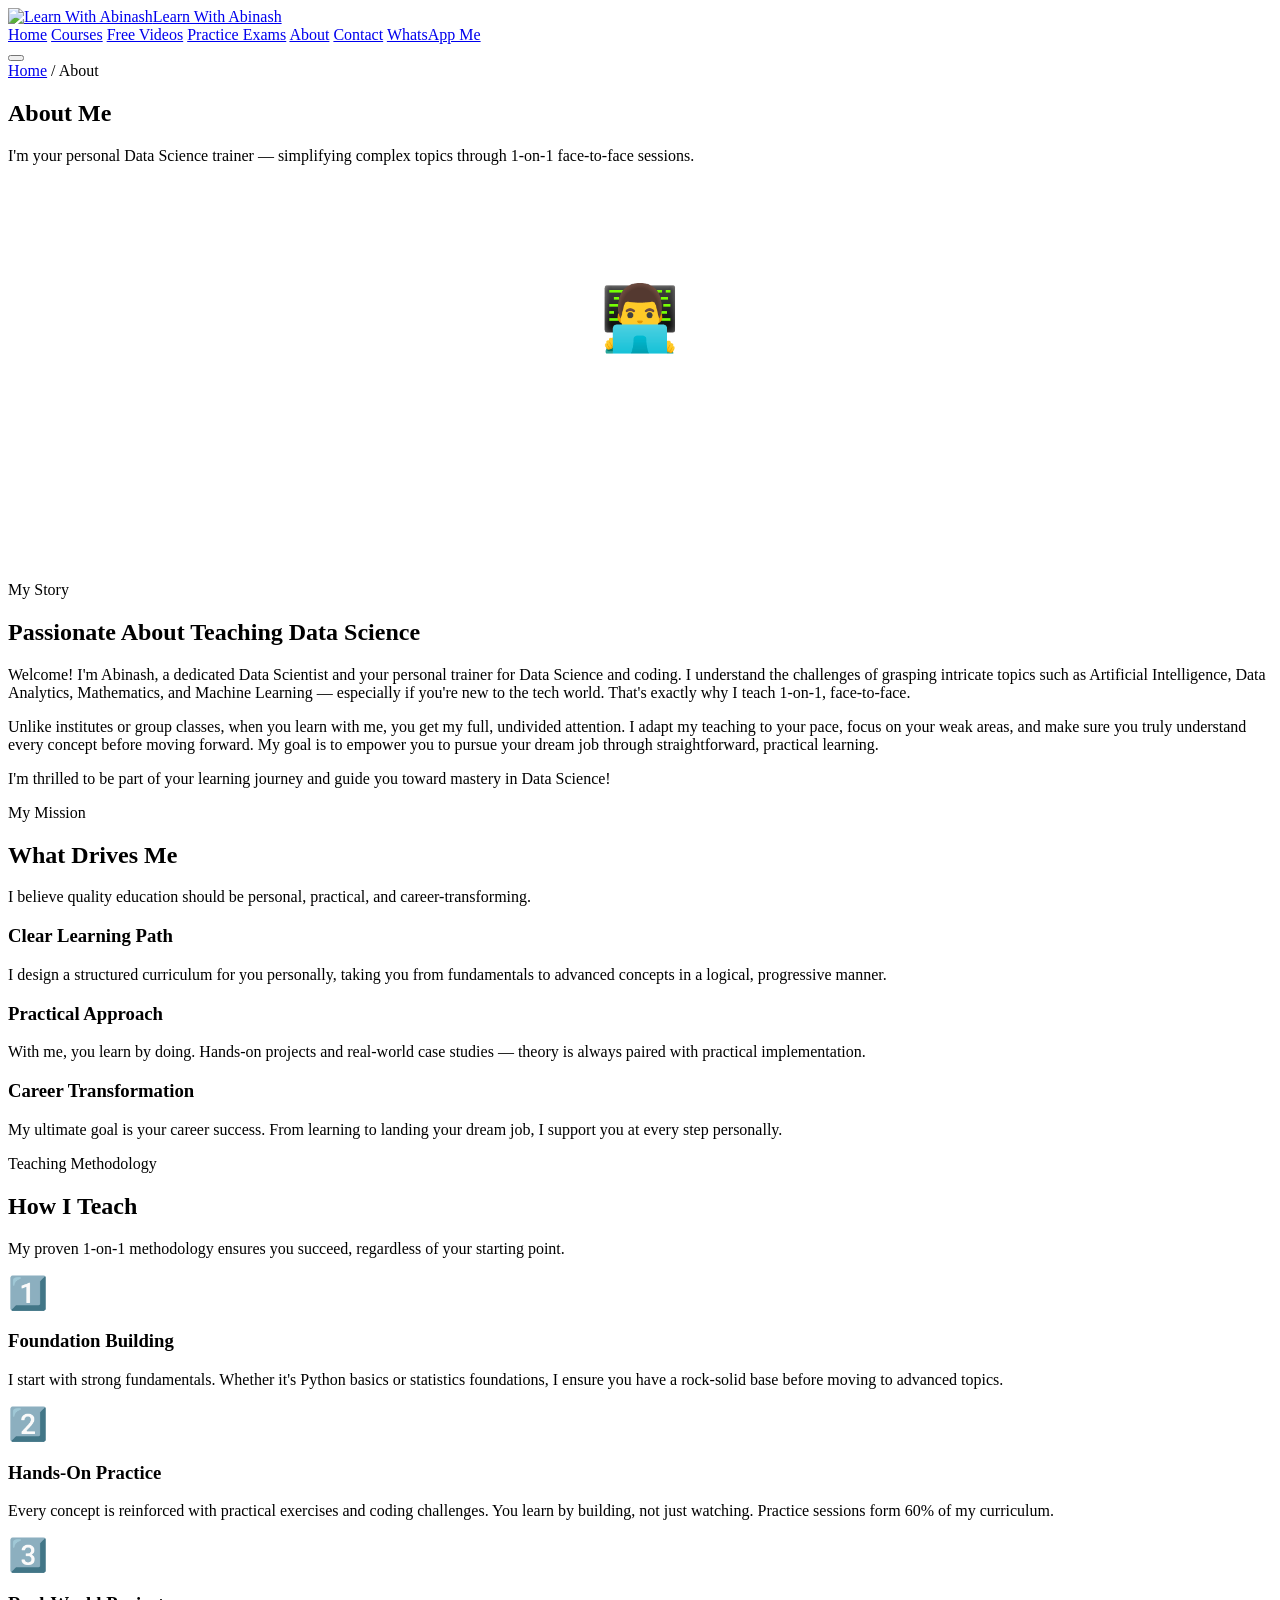
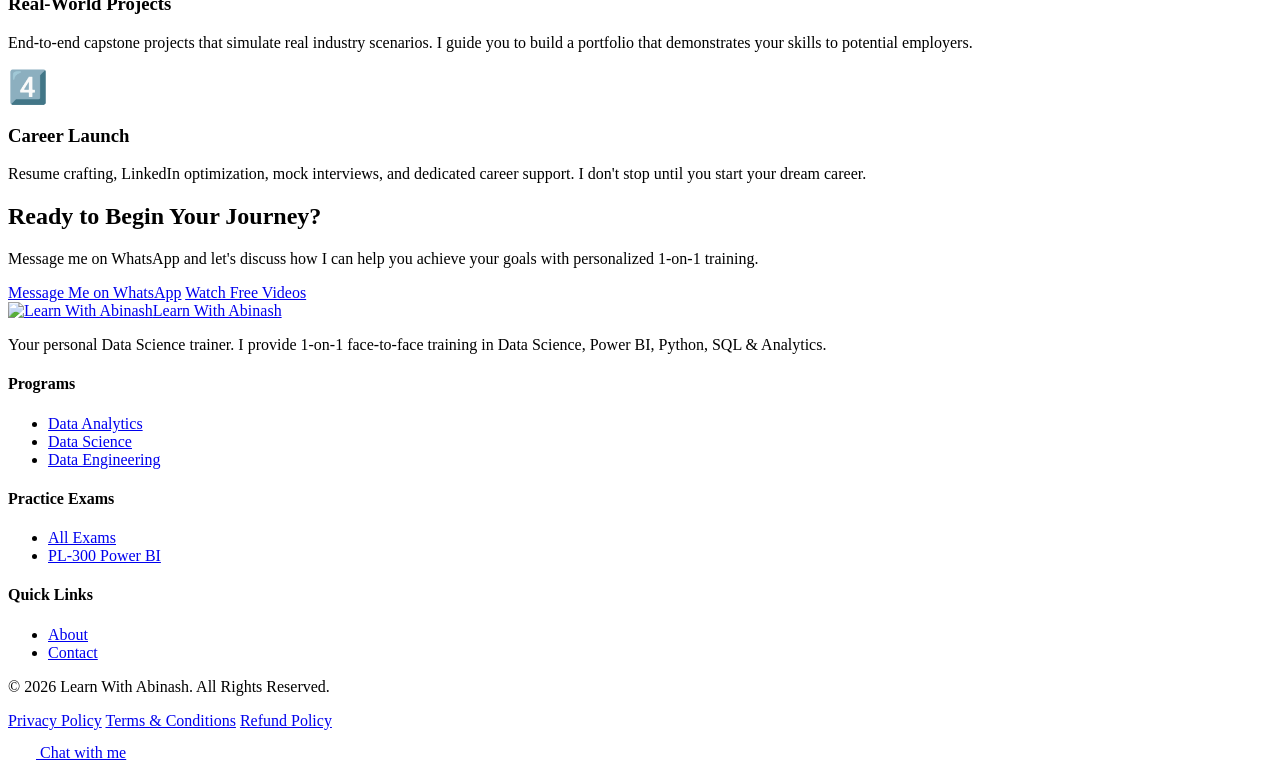
==== about.html @ 67b23344 "Replace learnwithabinash.com with learnwithabinash.github.io/learnwithabinash URLs" ====
<!DOCTYPE html>
<html lang="en">
<head>
  <meta charset="UTF-8">

  <!-- Google Analytics -->
  <script async src="https://www.googletagmanager.com/gtag/js?id=G-XXXXXXXXXX"></script>
  <script>window.dataLayer=window.dataLayer||[];function gtag(){dataLayer.push(arguments);}gtag('js',new Date());gtag('config','G-XXXXXXXXXX');</script>
  <meta name="viewport" content="width=device-width, initial-scale=1.0">
  <title>About Abinash - Data Scientist & Mentor | Learn With Abinash</title>
  <meta name="description" content="Meet Abinash, your personal Data Science trainer. I provide 1-on-1 face-to-face training in Data Science, Power BI, Python, SQL & Analytics. Learn about my teaching approach and how I can help you.">
  <meta name="keywords" content="about abinash, personal data science trainer, 1-on-1 data science tutor, data science teacher hyderabad, personal power bi trainer, face-to-face training">
  <link rel="canonical" href="https://learnwithabinash.github.io/learnwithabinash/about.html">
  <meta property="og:title" content="About Abinash | Learn With Abinash">
  <meta property="og:description" content="Meet Abinash — your personal 1-on-1 Data Science trainer. I simplify Data Science and make it accessible to you personally.">
  <meta property="og:url" content="https://learnwithabinash.github.io/learnwithabinash/about.html">

  <script type="application/ld+json">
  {
    "@context": "https://schema.org",
    "@type": "Person",
    "name": "Abinash",
    "jobTitle": "Personal Data Science Trainer",
    "url": "https://learnwithabinash.github.io/learnwithabinash",
    "sameAs": [
      "https://www.linkedin.com/in/learn-with-abinash",
      "https://www.youtube.com/@LearnWithAbinash-DataScinece"
    ],
    "knowsAbout": ["Data Science", "Power BI", "Python", "SQL", "Machine Learning", "Tableau", "Data Analytics"]
  }
  </script>

  <link rel="preconnect" href="https://fonts.googleapis.com">
  <link rel="preconnect" href="https://fonts.gstatic.com" crossorigin>
  <link href="https://fonts.googleapis.com/css2?family=Inter:wght@400;500;600;700;800&family=Plus+Jakarta+Sans:wght@600;700;800&display=swap" rel="stylesheet">
  <script src="https://unpkg.com/lucide@latest/dist/umd/lucide.js"></script>
  <link rel="stylesheet" href="css/style.css">
  <link rel="icon" type="image/png" href="images/favicon.png">
</head>
<body>
  <!-- HEADER -->
  <header class="header" id="header">
    <div class="container">
      <a href="index.html" class="logo"><img src="images/logo.png" alt="Learn With Abinash" class="logo-img"><span>Learn With Abinash</span></a>
      <nav class="nav" id="nav">
        <a href="index.html" class="nav-link">Home</a>
        <a href="courses.html" class="nav-link">Courses</a>
        <a href="free-videos.html" class="nav-link">Free Videos</a>
        <a href="practice-exams.html" class="nav-link">Practice Exams</a>
        <a href="about.html" class="nav-link active">About</a>
        <a href="contact.html" class="nav-link">Contact</a>
        <a href="https://wa.me/message/WSNG6YRSQTCEF1" class="btn btn-primary nav-cta" target="_blank" rel="noopener"><i data-lucide="message-circle" style="width:16px;height:16px"></i> WhatsApp Me</a>
      </nav>
      <button class="mobile-toggle" id="mobileToggle" aria-label="Toggle Navigation"><span></span><span></span><span></span></button>
    </div>
    <div class="mobile-overlay" id="mobileOverlay"></div>
  </header>

  <!-- PAGE HEADER -->
  <section class="page-header">
    <div class="container">
      <div class="breadcrumb">
        <a href="index.html">Home</a> <span>/</span> <span>About</span>
      </div>
      <h1 class="page-header-title">About Me</h1>
      <p class="page-header-subtitle">I'm your personal Data Science trainer — simplifying complex topics through 1-on-1 face-to-face sessions.</p>
    </div>
  </section>

  <!-- ABOUT SECTION -->
  <section class="section">
    <div class="container">
      <div class="about-grid">
        <div class="about-image-wrapper slide-in-left">
          <div class="about-image" style="background: var(--gradient-primary); padding: var(--space-10); text-align: center; min-height: 400px; display: flex; flex-direction: column; align-items: center; justify-content: center;">
            <div style="width: 150px; height: 150px; border-radius: 50%; background: rgba(255,255,255,0.2); display: flex; align-items: center; justify-content: center; font-size: 4rem; margin-bottom: var(--space-6); border: 3px solid rgba(255,255,255,0.3);">
              👨‍💻
            </div>
            <h3 style="color: white; font-size: var(--text-2xl); margin-bottom: var(--space-2);">Abinash</h3>
            <p style="color: rgba(255,255,255,0.8); font-size: var(--text-lg);">Personal Data Science Trainer</p>
            <div style="display: flex; gap: var(--space-3); margin-top: var(--space-6);">
              <a href="https://www.linkedin.com/in/learn-with-abinash" target="_blank" rel="noopener" style="width:40px;height:40px;border-radius:50%;background:rgba(255,255,255,0.2);display:flex;align-items:center;justify-content:center;color:white;transition:all 0.3s;"><svg xmlns="http://www.w3.org/2000/svg" width="18" height="18" viewBox="0 0 24 24" fill="none" stroke="currentColor" stroke-width="2" stroke-linecap="round" stroke-linejoin="round"><path d="M16 8a6 6 0 0 1 6 6v7h-4v-7a2 2 0 0 0-2-2 2 2 0 0 0-2 2v7h-4v-7a6 6 0 0 1 6-6z"/><rect width="4" height="12" x="2" y="9"/><circle cx="4" cy="4" r="2"/></svg></a>
              <a href="https://www.youtube.com/@LearnWithAbinash-DataScinece" target="_blank" rel="noopener" style="width:40px;height:40px;border-radius:50%;background:rgba(255,255,255,0.2);display:flex;align-items:center;justify-content:center;color:white;transition:all 0.3s;"><svg xmlns="http://www.w3.org/2000/svg" width="18" height="18" viewBox="0 0 24 24" fill="none" stroke="currentColor" stroke-width="2" stroke-linecap="round" stroke-linejoin="round"><path d="M2.5 17a24.12 24.12 0 0 1 0-10 2 2 0 0 1 1.4-1.4 49.56 49.56 0 0 1 16.2 0A2 2 0 0 1 21.5 7a24.12 24.12 0 0 1 0 10 2 2 0 0 1-1.4 1.4 49.55 49.55 0 0 1-16.2 0A2 2 0 0 1 2.5 17"/><path d="m10 15 5-3-5-3z"/></svg></a>
            </div>
          </div>
        </div>

        <div class="about-content slide-in-right">
          <span class="section-badge"><i data-lucide="heart" style="width:16px;height:16px"></i> My Story</span>
          <h2 class="about-title">Passionate About Teaching Data Science</h2>
          <p class="about-text">
            Welcome! I'm Abinash, a dedicated Data Scientist and your personal trainer for Data Science and coding. I understand the challenges of grasping intricate topics such as Artificial Intelligence, Data Analytics, Mathematics, and Machine Learning — especially if you're new to the tech world. That's exactly why I teach 1-on-1, face-to-face.
          </p>
          <p class="about-text">
            Unlike institutes or group classes, when you learn with me, you get my full, undivided attention. I adapt my teaching to your pace, focus on your weak areas, and make sure you truly understand every concept before moving forward. My goal is to empower you to pursue your dream job through straightforward, practical learning.
          </p>
          <p class="about-text">
            I'm thrilled to be part of your learning journey and guide you toward mastery in Data Science!
          </p>
        </div>
      </div>
    </div>
  </section>

  <!-- MISSION & VALUES -->
  <section class="section" style="background: var(--gray-50);">
    <div class="container">
      <div class="section-header fade-in">
        <span class="section-badge"><i data-lucide="target" style="width:16px;height:16px"></i> My Mission</span>
        <h2 class="section-title">What Drives Me</h2>
        <p class="section-subtitle">I believe quality education should be personal, practical, and career-transforming.</p>
      </div>

      <div class="features-grid">
        <div class="feature-card fade-in">
          <div class="feature-icon"><i data-lucide="compass" style="width:28px;height:28px;color:var(--primary)"></i></div>
          <h3 class="feature-title">Clear Learning Path</h3>
          <p class="feature-text">I design a structured curriculum for you personally, taking you from fundamentals to advanced concepts in a logical, progressive manner.</p>
        </div>
        <div class="feature-card fade-in">
          <div class="feature-icon"><i data-lucide="code" style="width:28px;height:28px;color:var(--primary)"></i></div>
          <h3 class="feature-title">Practical Approach</h3>
          <p class="feature-text">With me, you learn by doing. Hands-on projects and real-world case studies — theory is always paired with practical implementation.</p>
        </div>
        <div class="feature-card fade-in">
          <div class="feature-icon"><i data-lucide="rocket" style="width:28px;height:28px;color:var(--primary)"></i></div>
          <h3 class="feature-title">Career Transformation</h3>
          <p class="feature-text">My ultimate goal is your career success. From learning to landing your dream job, I support you at every step personally.</p>
        </div>
      </div>
    </div>
  </section>

  <!-- TEACHING APPROACH -->
  <section class="section">
    <div class="container">
      <div class="section-header fade-in">
        <span class="section-badge"><i data-lucide="lightbulb" style="width:16px;height:16px"></i> Teaching Methodology</span>
        <h2 class="section-title">How I Teach</h2>
        <p class="section-subtitle">My proven 1-on-1 methodology ensures you succeed, regardless of your starting point.</p>
      </div>

      <div class="features-grid" style="grid-template-columns: repeat(2, 1fr);">
        <div class="feature-card fade-in">
          <div style="font-size: 2rem; margin-bottom: var(--space-4);">1️⃣</div>
          <h3 class="feature-title">Foundation Building</h3>
          <p class="feature-text">I start with strong fundamentals. Whether it's Python basics or statistics foundations, I ensure you have a rock-solid base before moving to advanced topics.</p>
        </div>
        <div class="feature-card fade-in">
          <div style="font-size: 2rem; margin-bottom: var(--space-4);">2️⃣</div>
          <h3 class="feature-title">Hands-On Practice</h3>
          <p class="feature-text">Every concept is reinforced with practical exercises and coding challenges. You learn by building, not just watching. Practice sessions form 60% of my curriculum.</p>
        </div>
        <div class="feature-card fade-in">
          <div style="font-size: 2rem; margin-bottom: var(--space-4);">3️⃣</div>
          <h3 class="feature-title">Real-World Projects</h3>
          <p class="feature-text">End-to-end capstone projects that simulate real industry scenarios. I guide you to build a portfolio that demonstrates your skills to potential employers.</p>
        </div>
        <div class="feature-card fade-in">
          <div style="font-size: 2rem; margin-bottom: var(--space-4);">4️⃣</div>
          <h3 class="feature-title">Career Launch</h3>
          <p class="feature-text">Resume crafting, LinkedIn optimization, mock interviews, and dedicated career support. I don't stop until you start your dream career.</p>
        </div>
      </div>
    </div>
  </section>

  <!-- CTA -->
  <section class="section cta-section">
    <div class="container">
      <div class="cta-content fade-in">
        <h2 class="cta-title">Ready to Begin Your Journey?</h2>
        <p class="cta-text">Message me on WhatsApp and let's discuss how I can help you achieve your goals with personalized 1-on-1 training.</p>
        <div class="cta-actions">
          <a href="https://wa.me/message/WSNG6YRSQTCEF1" class="btn btn-accent btn-lg" target="_blank" rel="noopener"><i data-lucide="message-circle" style="width:20px;height:20px"></i> Message Me on WhatsApp</a>
          <a href="free-videos.html" class="btn btn-white btn-lg"><i data-lucide="play" style="width:20px;height:20px"></i> Watch Free Videos</a>
        </div>
      </div>
    </div>
  </section>

  <!-- FOOTER -->
  <footer class="footer">
    <div class="container">
      <div class="footer-grid">
        <div class="footer-brand">
          <a href="index.html" class="logo"><img src="images/logo.png" alt="Learn With Abinash" class="logo-img"><span>Learn With Abinash</span></a>
          <p class="footer-brand-text">Your personal Data Science trainer. I provide 1-on-1 face-to-face training in Data Science, Power BI, Python, SQL & Analytics.</p>
        </div>
        <div>
          <h4 class="footer-title">Programs</h4>
          <ul class="footer-links">
            <li><a href="courses.html#data-analytics" class="footer-link">Data Analytics</a></li>
            <li><a href="courses.html#data-science" class="footer-link">Data Science</a></li>
            <li><a href="courses.html#data-engineering" class="footer-link">Data Engineering</a></li>
          </ul>
        </div>
        <div>
          <h4 class="footer-title">Practice Exams</h4>
          <ul class="footer-links">
            <li><a href="practice-exams.html" class="footer-link">All Exams</a></li>
            <li><a href="exam.html?exam=pl300" class="footer-link">PL-300 Power BI</a></li>
          </ul>
        </div>
        <div>
          <h4 class="footer-title">Quick Links</h4>
          <ul class="footer-links">
            <li><a href="about.html" class="footer-link">About</a></li>
            <li><a href="contact.html" class="footer-link">Contact</a></li>
          </ul>
        </div>
      </div>
      <div class="footer-bottom">
        <p class="footer-copyright">&copy; 2026 Learn With Abinash. All Rights Reserved.</p>
        <div class="footer-bottom-links">
          <a href="privacy-policy.html" class="footer-bottom-link">Privacy Policy</a>
          <a href="terms.html" class="footer-bottom-link">Terms & Conditions</a>
          <a href="refund-policy.html" class="footer-bottom-link">Refund Policy</a>
        </div>
      </div>
    </div>
  </footer>
  <!-- Floating WhatsApp Button -->
  <a href="https://wa.me/message/WSNG6YRSQTCEF1" class="whatsapp-float" target="_blank" rel="noopener" aria-label="Chat on WhatsApp" title="Message me on WhatsApp">
    <svg xmlns="http://www.w3.org/2000/svg" width="28" height="28" viewBox="0 0 24 24" fill="white"><path d="M17.472 14.382c-.297-.149-1.758-.867-2.03-.967-.273-.099-.471-.148-.67.15-.197.297-.767.966-.94 1.164-.173.199-.347.223-.644.075-.297-.15-1.255-.463-2.39-1.475-.883-.788-1.48-1.761-1.653-2.059-.173-.297-.018-.458.13-.606.134-.133.298-.347.446-.52.149-.174.198-.298.298-.497.099-.198.05-.371-.025-.52-.075-.149-.669-1.612-.916-2.207-.242-.579-.487-.5-.669-.51-.173-.008-.371-.01-.57-.01-.198 0-.52.074-.792.372-.272.297-1.04 1.016-1.04 2.479 0 1.462 1.065 2.875 1.213 3.074.149.198 2.096 3.2 5.077 4.487.709.306 1.262.489 1.694.625.712.227 1.36.195 1.871.118.571-.085 1.758-.719 2.006-1.413.248-.694.248-1.289.173-1.413-.074-.124-.272-.198-.57-.347m-5.421 7.403h-.004a9.87 9.87 0 01-5.031-1.378l-.361-.214-3.741.982.998-3.648-.235-.374a9.86 9.86 0 01-1.51-5.26c.001-5.45 4.436-9.884 9.888-9.884 2.64 0 5.122 1.03 6.988 2.898a9.825 9.825 0 012.893 6.994c-.003 5.45-4.437 9.884-9.885 9.884m8.413-18.297A11.815 11.815 0 0012.05 0C5.495 0 .16 5.335.157 11.892c0 2.096.547 4.142 1.588 5.945L.057 24l6.305-1.654a11.882 11.882 0 005.683 1.448h.005c6.554 0 11.89-5.335 11.893-11.893a11.821 11.821 0 00-3.48-8.413z"/></svg>
    <span class="whatsapp-float-text">Chat with me</span>
  </a>

  <script src="js/main.js"></script>
</body>
</html>
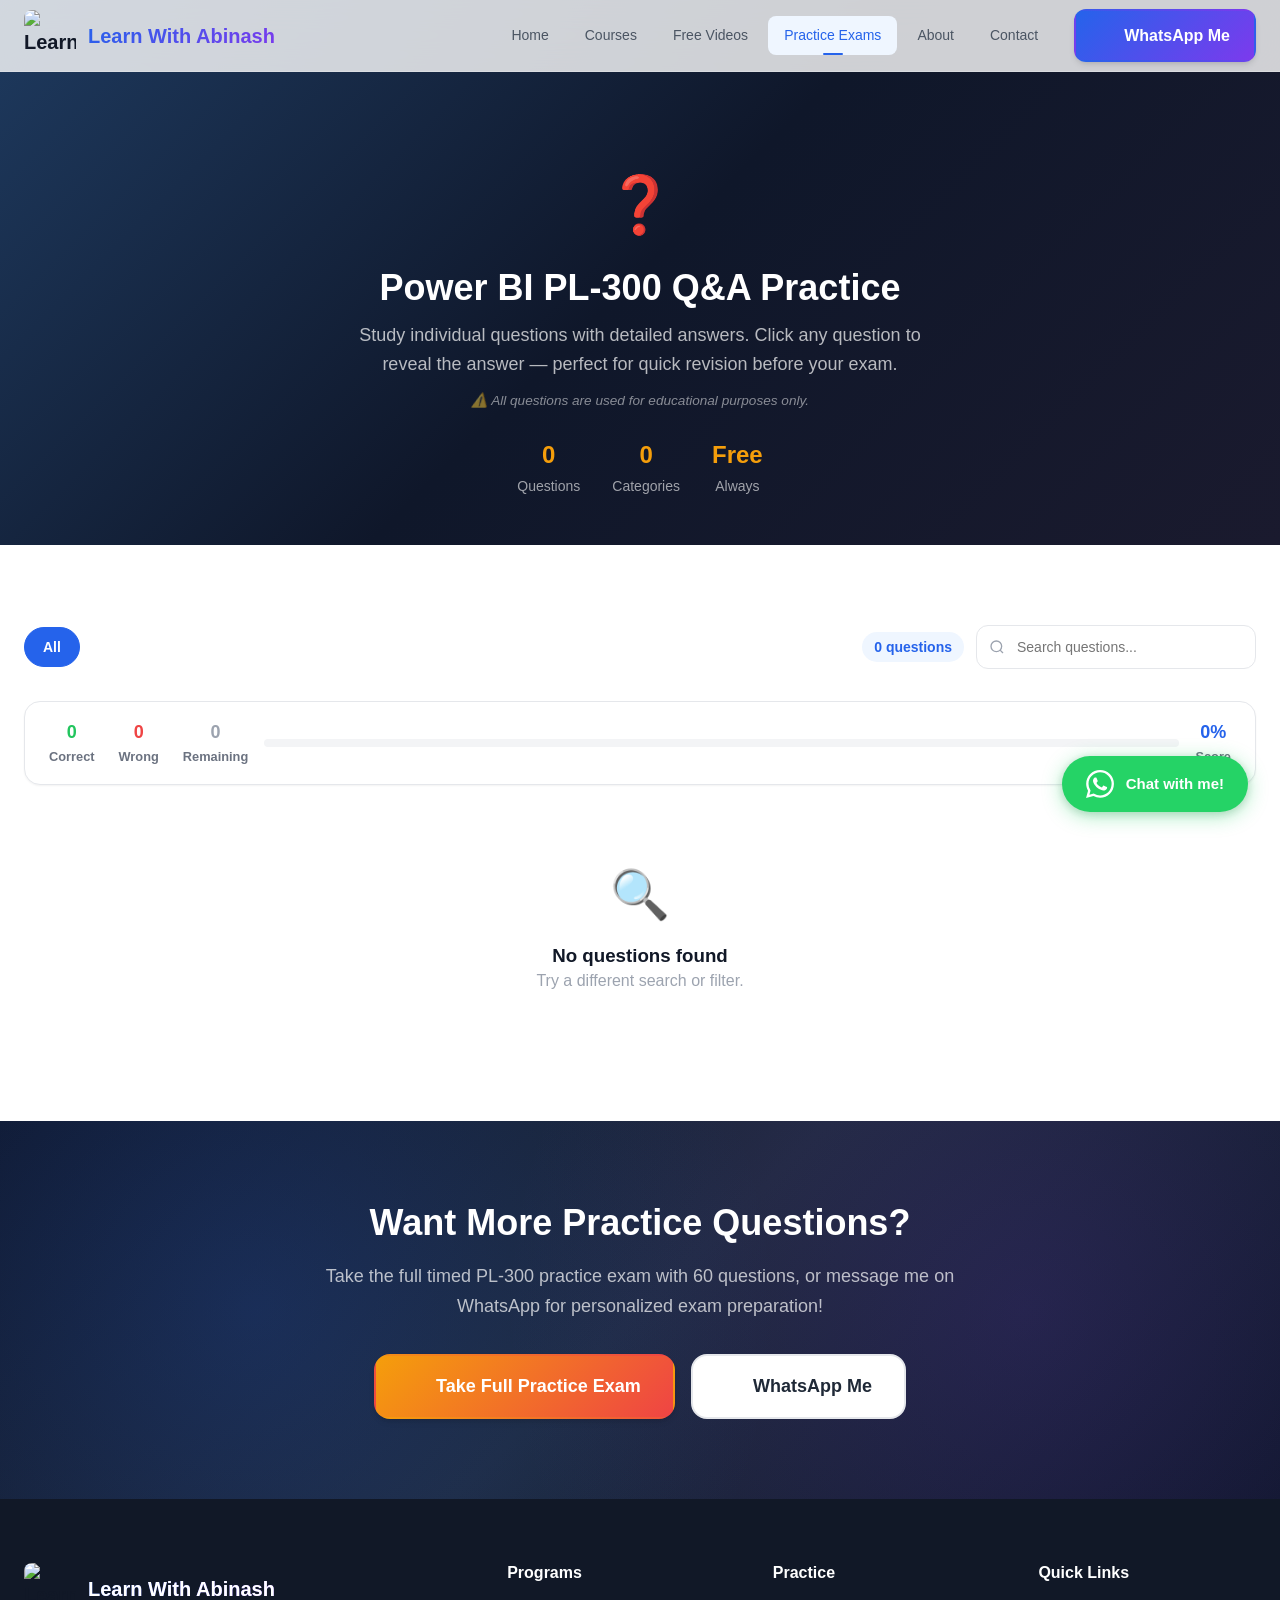
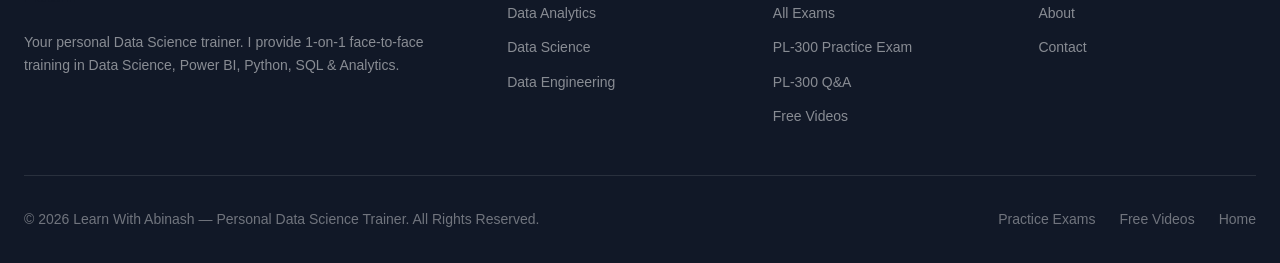
==== commit ab8d2f3c: "Hide all pages except pl300-qa.html with redirects" ====
--- a/about.html
+++ b/about.html
@@ -2,230 +2,12 @@
 <html lang="en">
 <head>
   <meta charset="UTF-8">
-
-  <!-- Google Analytics -->
-  <script async src="https://www.googletagmanager.com/gtag/js?id=G-XXXXXXXXXX"></script>
-  <script>window.dataLayer=window.dataLayer||[];function gtag(){dataLayer.push(arguments);}gtag('js',new Date());gtag('config','G-XXXXXXXXXX');</script>
   <meta name="viewport" content="width=device-width, initial-scale=1.0">
-  <title>About Abinash - Data Scientist & Mentor | Learn With Abinash</title>
-  <meta name="description" content="Meet Abinash, your personal Data Science trainer. I provide 1-on-1 face-to-face training in Data Science, Power BI, Python, SQL & Analytics. Learn about my teaching approach and how I can help you.">
-  <meta name="keywords" content="about abinash, personal data science trainer, 1-on-1 data science tutor, data science teacher hyderabad, personal power bi trainer, face-to-face training">
-  <link rel="canonical" href="https://learnwithabinash.github.io/learnwithabinash/about.html">
-  <meta property="og:title" content="About Abinash | Learn With Abinash">
-  <meta property="og:description" content="Meet Abinash — your personal 1-on-1 Data Science trainer. I simplify Data Science and make it accessible to you personally.">
-  <meta property="og:url" content="https://learnwithabinash.github.io/learnwithabinash/about.html">
-
-  <script type="application/ld+json">
-  {
-    "@context": "https://schema.org",
-    "@type": "Person",
-    "name": "Abinash",
-    "jobTitle": "Personal Data Science Trainer",
-    "url": "https://learnwithabinash.github.io/learnwithabinash",
-    "sameAs": [
-      "https://www.linkedin.com/in/learn-with-abinash",
-      "https://www.youtube.com/@LearnWithAbinash-DataScinece"
-    ],
-    "knowsAbout": ["Data Science", "Power BI", "Python", "SQL", "Machine Learning", "Tableau", "Data Analytics"]
-  }
-  </script>
-
-  <link rel="preconnect" href="https://fonts.googleapis.com">
-  <link rel="preconnect" href="https://fonts.gstatic.com" crossorigin>
-  <link href="https://fonts.googleapis.com/css2?family=Inter:wght@400;500;600;700;800&family=Plus+Jakarta+Sans:wght@600;700;800&display=swap" rel="stylesheet">
-  <script src="https://unpkg.com/lucide@latest/dist/umd/lucide.js"></script>
-  <link rel="stylesheet" href="css/style.css">
-  <link rel="icon" type="image/png" href="images/favicon.png">
+  <title>Redirecting...</title>
+  <meta http-equiv="refresh" content="0; url=pl300-qa.html">
+  <script>window.location.href = "pl300-qa.html";</script>
 </head>
 <body>
-  <!-- HEADER -->
-  <header class="header" id="header">
-    <div class="container">
-      <a href="index.html" class="logo"><img src="images/logo.png" alt="Learn With Abinash" class="logo-img"><span>Learn With Abinash</span></a>
-      <nav class="nav" id="nav">
-        <a href="index.html" class="nav-link">Home</a>
-        <a href="courses.html" class="nav-link">Courses</a>
-        <a href="free-videos.html" class="nav-link">Free Videos</a>
-        <a href="practice-exams.html" class="nav-link">Practice Exams</a>
-        <a href="about.html" class="nav-link active">About</a>
-        <a href="contact.html" class="nav-link">Contact</a>
-        <a href="https://wa.me/message/WSNG6YRSQTCEF1" class="btn btn-primary nav-cta" target="_blank" rel="noopener"><i data-lucide="message-circle" style="width:16px;height:16px"></i> WhatsApp Me</a>
-      </nav>
-      <button class="mobile-toggle" id="mobileToggle" aria-label="Toggle Navigation"><span></span><span></span><span></span></button>
-    </div>
-    <div class="mobile-overlay" id="mobileOverlay"></div>
-  </header>
-
-  <!-- PAGE HEADER -->
-  <section class="page-header">
-    <div class="container">
-      <div class="breadcrumb">
-        <a href="index.html">Home</a> <span>/</span> <span>About</span>
-      </div>
-      <h1 class="page-header-title">About Me</h1>
-      <p class="page-header-subtitle">I'm your personal Data Science trainer — simplifying complex topics through 1-on-1 face-to-face sessions.</p>
-    </div>
-  </section>
-
-  <!-- ABOUT SECTION -->
-  <section class="section">
-    <div class="container">
-      <div class="about-grid">
-        <div class="about-image-wrapper slide-in-left">
-          <div class="about-image" style="background: var(--gradient-primary); padding: var(--space-10); text-align: center; min-height: 400px; display: flex; flex-direction: column; align-items: center; justify-content: center;">
-            <div style="width: 150px; height: 150px; border-radius: 50%; background: rgba(255,255,255,0.2); display: flex; align-items: center; justify-content: center; font-size: 4rem; margin-bottom: var(--space-6); border: 3px solid rgba(255,255,255,0.3);">
-              👨‍💻
-            </div>
-            <h3 style="color: white; font-size: var(--text-2xl); margin-bottom: var(--space-2);">Abinash</h3>
-            <p style="color: rgba(255,255,255,0.8); font-size: var(--text-lg);">Personal Data Science Trainer</p>
-            <div style="display: flex; gap: var(--space-3); margin-top: var(--space-6);">
-              <a href="https://www.linkedin.com/in/learn-with-abinash" target="_blank" rel="noopener" style="width:40px;height:40px;border-radius:50%;background:rgba(255,255,255,0.2);display:flex;align-items:center;justify-content:center;color:white;transition:all 0.3s;"><svg xmlns="http://www.w3.org/2000/svg" width="18" height="18" viewBox="0 0 24 24" fill="none" stroke="currentColor" stroke-width="2" stroke-linecap="round" stroke-linejoin="round"><path d="M16 8a6 6 0 0 1 6 6v7h-4v-7a2 2 0 0 0-2-2 2 2 0 0 0-2 2v7h-4v-7a6 6 0 0 1 6-6z"/><rect width="4" height="12" x="2" y="9"/><circle cx="4" cy="4" r="2"/></svg></a>
-              <a href="https://www.youtube.com/@LearnWithAbinash-DataScinece" target="_blank" rel="noopener" style="width:40px;height:40px;border-radius:50%;background:rgba(255,255,255,0.2);display:flex;align-items:center;justify-content:center;color:white;transition:all 0.3s;"><svg xmlns="http://www.w3.org/2000/svg" width="18" height="18" viewBox="0 0 24 24" fill="none" stroke="currentColor" stroke-width="2" stroke-linecap="round" stroke-linejoin="round"><path d="M2.5 17a24.12 24.12 0 0 1 0-10 2 2 0 0 1 1.4-1.4 49.56 49.56 0 0 1 16.2 0A2 2 0 0 1 21.5 7a24.12 24.12 0 0 1 0 10 2 2 0 0 1-1.4 1.4 49.55 49.55 0 0 1-16.2 0A2 2 0 0 1 2.5 17"/><path d="m10 15 5-3-5-3z"/></svg></a>
-            </div>
-          </div>
-        </div>
-
-        <div class="about-content slide-in-right">
-          <span class="section-badge"><i data-lucide="heart" style="width:16px;height:16px"></i> My Story</span>
-          <h2 class="about-title">Passionate About Teaching Data Science</h2>
-          <p class="about-text">
-            Welcome! I'm Abinash, a dedicated Data Scientist and your personal trainer for Data Science and coding. I understand the challenges of grasping intricate topics such as Artificial Intelligence, Data Analytics, Mathematics, and Machine Learning — especially if you're new to the tech world. That's exactly why I teach 1-on-1, face-to-face.
-          </p>
-          <p class="about-text">
-            Unlike institutes or group classes, when you learn with me, you get my full, undivided attention. I adapt my teaching to your pace, focus on your weak areas, and make sure you truly understand every concept before moving forward. My goal is to empower you to pursue your dream job through straightforward, practical learning.
-          </p>
-          <p class="about-text">
-            I'm thrilled to be part of your learning journey and guide you toward mastery in Data Science!
-          </p>
-        </div>
-      </div>
-    </div>
-  </section>
-
-  <!-- MISSION & VALUES -->
-  <section class="section" style="background: var(--gray-50);">
-    <div class="container">
-      <div class="section-header fade-in">
-        <span class="section-badge"><i data-lucide="target" style="width:16px;height:16px"></i> My Mission</span>
-        <h2 class="section-title">What Drives Me</h2>
-        <p class="section-subtitle">I believe quality education should be personal, practical, and career-transforming.</p>
-      </div>
-
-      <div class="features-grid">
-        <div class="feature-card fade-in">
-          <div class="feature-icon"><i data-lucide="compass" style="width:28px;height:28px;color:var(--primary)"></i></div>
-          <h3 class="feature-title">Clear Learning Path</h3>
-          <p class="feature-text">I design a structured curriculum for you personally, taking you from fundamentals to advanced concepts in a logical, progressive manner.</p>
-        </div>
-        <div class="feature-card fade-in">
-          <div class="feature-icon"><i data-lucide="code" style="width:28px;height:28px;color:var(--primary)"></i></div>
-          <h3 class="feature-title">Practical Approach</h3>
-          <p class="feature-text">With me, you learn by doing. Hands-on projects and real-world case studies — theory is always paired with practical implementation.</p>
-        </div>
-        <div class="feature-card fade-in">
-          <div class="feature-icon"><i data-lucide="rocket" style="width:28px;height:28px;color:var(--primary)"></i></div>
-          <h3 class="feature-title">Career Transformation</h3>
-          <p class="feature-text">My ultimate goal is your career success. From learning to landing your dream job, I support you at every step personally.</p>
-        </div>
-      </div>
-    </div>
-  </section>
-
-  <!-- TEACHING APPROACH -->
-  <section class="section">
-    <div class="container">
-      <div class="section-header fade-in">
-        <span class="section-badge"><i data-lucide="lightbulb" style="width:16px;height:16px"></i> Teaching Methodology</span>
-        <h2 class="section-title">How I Teach</h2>
-        <p class="section-subtitle">My proven 1-on-1 methodology ensures you succeed, regardless of your starting point.</p>
-      </div>
-
-      <div class="features-grid" style="grid-template-columns: repeat(2, 1fr);">
-        <div class="feature-card fade-in">
-          <div style="font-size: 2rem; margin-bottom: var(--space-4);">1️⃣</div>
-          <h3 class="feature-title">Foundation Building</h3>
-          <p class="feature-text">I start with strong fundamentals. Whether it's Python basics or statistics foundations, I ensure you have a rock-solid base before moving to advanced topics.</p>
-        </div>
-        <div class="feature-card fade-in">
-          <div style="font-size: 2rem; margin-bottom: var(--space-4);">2️⃣</div>
-          <h3 class="feature-title">Hands-On Practice</h3>
-          <p class="feature-text">Every concept is reinforced with practical exercises and coding challenges. You learn by building, not just watching. Practice sessions form 60% of my curriculum.</p>
-        </div>
-        <div class="feature-card fade-in">
-          <div style="font-size: 2rem; margin-bottom: var(--space-4);">3️⃣</div>
-          <h3 class="feature-title">Real-World Projects</h3>
-          <p class="feature-text">End-to-end capstone projects that simulate real industry scenarios. I guide you to build a portfolio that demonstrates your skills to potential employers.</p>
-        </div>
-        <div class="feature-card fade-in">
-          <div style="font-size: 2rem; margin-bottom: var(--space-4);">4️⃣</div>
-          <h3 class="feature-title">Career Launch</h3>
-          <p class="feature-text">Resume crafting, LinkedIn optimization, mock interviews, and dedicated career support. I don't stop until you start your dream career.</p>
-        </div>
-      </div>
-    </div>
-  </section>
-
-  <!-- CTA -->
-  <section class="section cta-section">
-    <div class="container">
-      <div class="cta-content fade-in">
-        <h2 class="cta-title">Ready to Begin Your Journey?</h2>
-        <p class="cta-text">Message me on WhatsApp and let's discuss how I can help you achieve your goals with personalized 1-on-1 training.</p>
-        <div class="cta-actions">
-          <a href="https://wa.me/message/WSNG6YRSQTCEF1" class="btn btn-accent btn-lg" target="_blank" rel="noopener"><i data-lucide="message-circle" style="width:20px;height:20px"></i> Message Me on WhatsApp</a>
-          <a href="free-videos.html" class="btn btn-white btn-lg"><i data-lucide="play" style="width:20px;height:20px"></i> Watch Free Videos</a>
-        </div>
-      </div>
-    </div>
-  </section>
-
-  <!-- FOOTER -->
-  <footer class="footer">
-    <div class="container">
-      <div class="footer-grid">
-        <div class="footer-brand">
-          <a href="index.html" class="logo"><img src="images/logo.png" alt="Learn With Abinash" class="logo-img"><span>Learn With Abinash</span></a>
-          <p class="footer-brand-text">Your personal Data Science trainer. I provide 1-on-1 face-to-face training in Data Science, Power BI, Python, SQL & Analytics.</p>
-        </div>
-        <div>
-          <h4 class="footer-title">Programs</h4>
-          <ul class="footer-links">
-            <li><a href="courses.html#data-analytics" class="footer-link">Data Analytics</a></li>
-            <li><a href="courses.html#data-science" class="footer-link">Data Science</a></li>
-            <li><a href="courses.html#data-engineering" class="footer-link">Data Engineering</a></li>
-          </ul>
-        </div>
-        <div>
-          <h4 class="footer-title">Practice Exams</h4>
-          <ul class="footer-links">
-            <li><a href="practice-exams.html" class="footer-link">All Exams</a></li>
-            <li><a href="exam.html?exam=pl300" class="footer-link">PL-300 Power BI</a></li>
-          </ul>
-        </div>
-        <div>
-          <h4 class="footer-title">Quick Links</h4>
-          <ul class="footer-links">
-            <li><a href="about.html" class="footer-link">About</a></li>
-            <li><a href="contact.html" class="footer-link">Contact</a></li>
-          </ul>
-        </div>
-      </div>
-      <div class="footer-bottom">
-        <p class="footer-copyright">&copy; 2026 Learn With Abinash. All Rights Reserved.</p>
-        <div class="footer-bottom-links">
-          <a href="privacy-policy.html" class="footer-bottom-link">Privacy Policy</a>
-          <a href="terms.html" class="footer-bottom-link">Terms & Conditions</a>
-          <a href="refund-policy.html" class="footer-bottom-link">Refund Policy</a>
-        </div>
-      </div>
-    </div>
-  </footer>
-  <!-- Floating WhatsApp Button -->
-  <a href="https://wa.me/message/WSNG6YRSQTCEF1" class="whatsapp-float" target="_blank" rel="noopener" aria-label="Chat on WhatsApp" title="Message me on WhatsApp">
-    <svg xmlns="http://www.w3.org/2000/svg" width="28" height="28" viewBox="0 0 24 24" fill="white"><path d="M17.472 14.382c-.297-.149-1.758-.867-2.03-.967-.273-.099-.471-.148-.67.15-.197.297-.767.966-.94 1.164-.173.199-.347.223-.644.075-.297-.15-1.255-.463-2.39-1.475-.883-.788-1.48-1.761-1.653-2.059-.173-.297-.018-.458.13-.606.134-.133.298-.347.446-.52.149-.174.198-.298.298-.497.099-.198.05-.371-.025-.52-.075-.149-.669-1.612-.916-2.207-.242-.579-.487-.5-.669-.51-.173-.008-.371-.01-.57-.01-.198 0-.52.074-.792.372-.272.297-1.04 1.016-1.04 2.479 0 1.462 1.065 2.875 1.213 3.074.149.198 2.096 3.2 5.077 4.487.709.306 1.262.489 1.694.625.712.227 1.36.195 1.871.118.571-.085 1.758-.719 2.006-1.413.248-.694.248-1.289.173-1.413-.074-.124-.272-.198-.57-.347m-5.421 7.403h-.004a9.87 9.87 0 01-5.031-1.378l-.361-.214-3.741.982.998-3.648-.235-.374a9.86 9.86 0 01-1.51-5.26c.001-5.45 4.436-9.884 9.888-9.884 2.64 0 5.122 1.03 6.988 2.898a9.825 9.825 0 012.893 6.994c-.003 5.45-4.437 9.884-9.885 9.884m8.413-18.297A11.815 11.815 0 0012.05 0C5.495 0 .16 5.335.157 11.892c0 2.096.547 4.142 1.588 5.945L.057 24l6.305-1.654a11.882 11.882 0 005.683 1.448h.005c6.554 0 11.89-5.335 11.893-11.893a11.821 11.821 0 00-3.48-8.413z"/></svg>
-    <span class="whatsapp-float-text">Chat with me</span>
-  </a>
-
-  <script src="js/main.js"></script>
+  <p>Redirecting to <a href="pl300-qa.html">PL-300 Q&A Practice</a>...</p>
 </body>
 </html>
